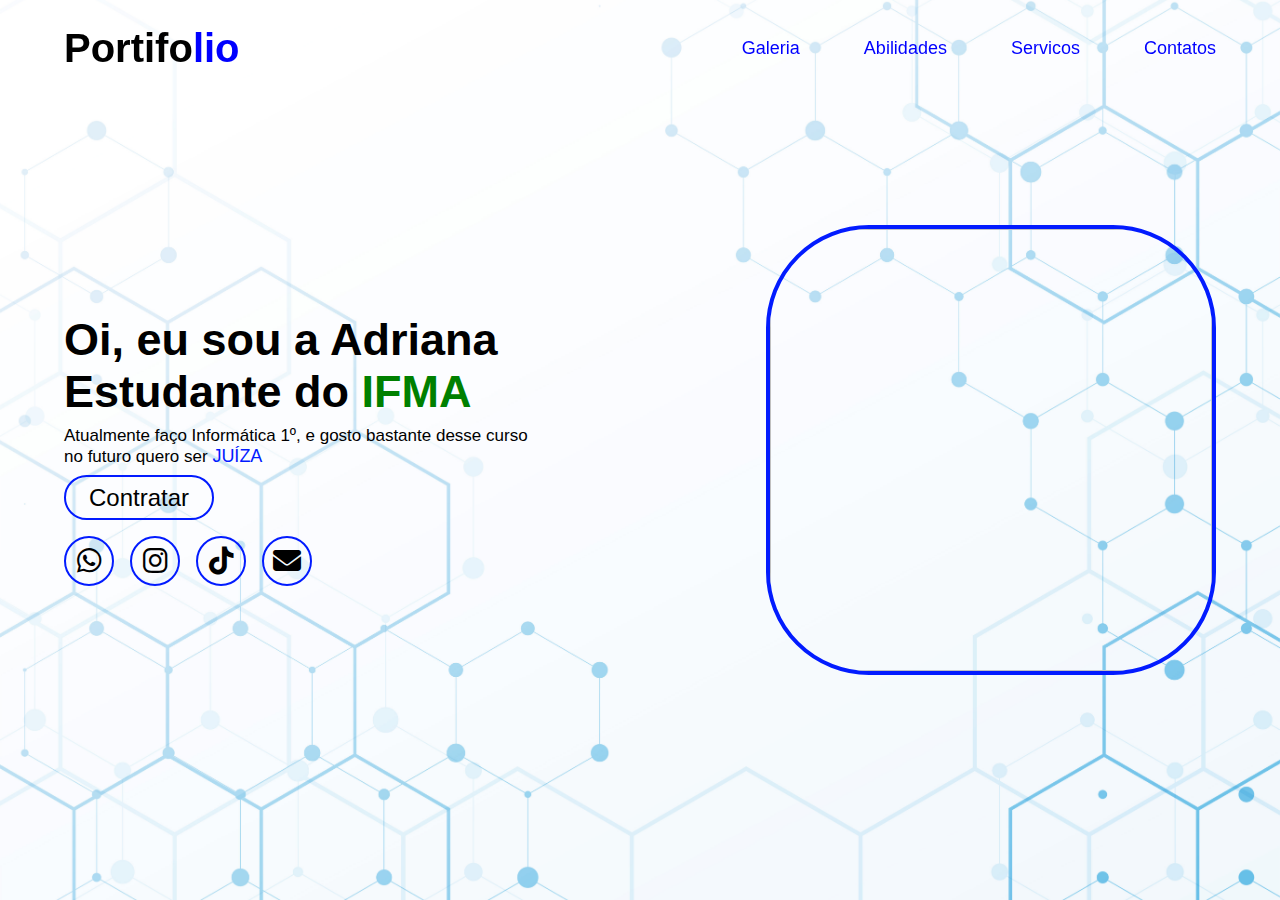
==== index.html @ 2d1b99fe "Add files via upload" ====
<!DOCTYPE html>
<html lang="pt-br">
<head>
    <meta charset="UTF-8">
    <meta name="viewport" content="width=device-width, initial-scale=1.0">
    <title>Adri</title>
    <link rel="stylesheet" href="style.css">
    <link rel="stylesheet" href="https://cdnjs.cloudflare.com/ajax/libs/font-awesome/6.5.1/css/all.min.css">
</head>
<body>
    <nav>
        <a href="index.html" class="logo">
            <h1>Portifo<span>lio</span></h1>
        </a>
        <ul>
            <li><a href="Galeria.html">Galeria</a></li>
            <li><a href="#">Abilidades</a></li>
            <li><a href="#">Servicos</a></li>
            <li><a href="#">Contatos</a></li>
            <!--
            <button onclick="document.location='default.asp'">HTML Tutorial</button>
            -->
        </ul>
    </nav>
    <main>
        <div class="container">
            <div class="texto">
                <h2>
                    Oi, eu sou a  Adriana <br> Estudante do <span class="span1"> IFMA </span>
                </h2>
                <p>
                    Atualmente faço Informática 1º, e gosto bastante desse curso <br> no futuro quero ser <span class="span2"> JUÍZA </span>
                </p>
                <div class="Contratar">
                    <button class="dinheiro">
                        Contratar
                    </button>
                </div>
                <div class="botoes">
                  <button class="menu"><i class="fab fa-whatsapp"></i></button>
                  <button class="menu"><i class="fab fa-instagram"></i></button>
                  <button class="menu"><i class="fab fa-tiktok"></i></button>
                  <button class="menu"><i class="fas fa-envelope"></i></button>
                </div>
            </div>
            <div class="img">
                <img src="fotos/Adriana.png4" class="default-img">
                <video class="hover-video" autoplay loop muted>
                    <source src="videos/Adriana.mp44" type="video/mp4">
                </video>
            </div>
        </div>
    </main>
</body>
</html>
---- style.css ----
* {
    margin: 0;
    padding: 0;
    box-sizing: border-box;
}

body {
    width: 100%;
    height: 100%;
    font-family: Arial, sans-serif;
    background-image: url("fotos/Fundo5.jpg");
    background-size: cover;
    background-position: center;   
    overflow-x: hidden;
    overflow-y: scroll;
}

body::-webkit-scrollbar{
    display: none;
}

nav {
    width: 100%;
    height: 6rem;
    position: fixed;
    top: 0;
    left: 0;
    padding: 0 5%;
    display: flex;
    align-items: center;
    justify-content: space-between;

}

nav .logo{
    text-decoration: none;
    color: black;
    font-size: 20px;
    position: relative;
}

nav .logo::after{
    content: " ";
    width: 0%;
    height: 2px;
    background-color: black;
    position: absolute;
    bottom: 0;
    left: 0;
    transition: 0.5s ease-in-out;
}

nav .logo:hover::after{
    width: 100%;
}

nav .logo span{
    color: blue;

}

nav ul{
    display: flex;
    align-items: center;
    gap: 4rem;
    list-style: none;

}

nav ul li a{
    color: blue;
    font-size: 18px;
    text-decoration: none;
    position: relative;
}

nav ul li a::after{
    content: " ";
    width: 0%;
    height: 2px;
    background-color: black;
    position: absolute;
    bottom: 0;
    left: 0;
    transition: 0.5s ease-in-out;
}

nav ul li a:hover::after{
    width: 100%;
}

main{
    width: 100%;
    height: 100vh;
}

main .container{
    width: 100%;
    height: 100%;
    display: flex;
    align-items: center;
    justify-content: space-between;
    padding: 0 5%;
}

.container .texto{
flex-basis: 50%;
}

.container .texto h2{
    font-size: 45px;
    color: black;
}

.span1{
    color: green;
}

.span2{
    color: rgb(2, 27, 255);
    font-size: 18px;
}

.container .texto p{
    color: black;
    font-size: 17px;
    margin-top: 0.5rem;
}
/*kkkkkkkkkkkkkkkkkkkkkkkkkkkkkkkkkkkkkkkkkkk*/
/*
.dinheiro {
    padding: 0.7rem 2rem;
    border: 2px solid rgb(2, 27, 255);
    color: rgb(2, 27, 255);
    display: inline-block;
    font-size: 20px;
    margin-top: 1rem;
    text-decoration: none;
    transition: all 0.3s ease;
    background-color: rgb(71, 227, 255);
    border-radius: 100px;
    margin-bottom: 1rem;
}
*/

.dinheiro {
    position: relative;
    background: transparent;
    border: 2.5px solid rgb(2, 27, 255);
    width: 150px;
    height: 45px;
    border-radius: 50px;
    display: flex;
    justify-content: center;
    align-items: center;
    cursor: pointer;
    overflow: hidden;
    font-size: 24px;
    color: black;
    transition: color 0.5s ease;
    z-index: 1; 
    margin-top: 0.5rem;
    margin-bottom: 1rem;
}

.dinheiro::before {
    content: "";
    position: absolute;
    width: 200%;
    height: 200%;
    background: rgb(2, 27, 255);
    border-radius: 50px;
    transform: scale(0);
    transition: all 0.5s ease-out;
    z-index: -1; /* Garante que o fundo fique atrás do texto */
}

.dinheiro:hover::before {
    transform: scale(1);
}

.dinheiro:hover {
    color: white; /* Torna o texto branco ao passar o mouse */
}


/*kkkkkkkkkkkkkkkkkkkkkkkkkkkkkkkkkkkkkkkkkkk*/

.botoes {
    display: flex;
    justify-content: space-between;
    gap: 1rem;
    width: fit-content;
    object-fit: cover;
}

.botoes .menu {
    position: relative;
    background: transparent;
    border: 2.5px solid rgb(2, 27, 255);
    width: 50px;
    height: 50px;
    border-radius: 100%;
    display: flex;
    justify-content: center;
    align-items: center;
    cursor: pointer;
    overflow: hidden;
    font-size: 24px; /* Ajusta o tamanho dos ícones */
    color: black; /* Cor padrão dos ícones */
    transition: color 0.3s ease;
}

.botoes .menu i {
    font-size: 28px; /* Ajuste o tamanho para testar */
    position: relative;
}

/* Efeito de hover */
.menu:hover {
    color: white; /* Cor dos ícones ao passar o mouse */
}

.menu::before {
    content: " ";
    position: absolute;
    width: 200%;
    height: 200%;
    background: rgb(2, 27, 255);
    border-radius: 50%;
    transform: scale(0);
    transition: all 0.5s ease-out;
}

.menu:hover::before {
    transform: scale(1);
}


/*akkakwkwkwkkakwkakakwkkwkwkwkwkkw*/
.container .img{
    border: 4px solid rgb(2, 27, 255);
    border-radius: 103px;
    position: relative;
    width: 450px;
    height: 450px;
}

.container .img img, .container .img video{
    width: 100%;
    height: 100%;
    border-radius: 99px;
    position: absolute;
    object-fit: cover;
    transition: all 0.5s ease-in-out;
}

.container .img .hover-video{
    opacity: 0;
}

.container .img:hover .hover-video{
    opacity: 1;
}

.container .img:hover .default-img{
    opacity: 0;
}
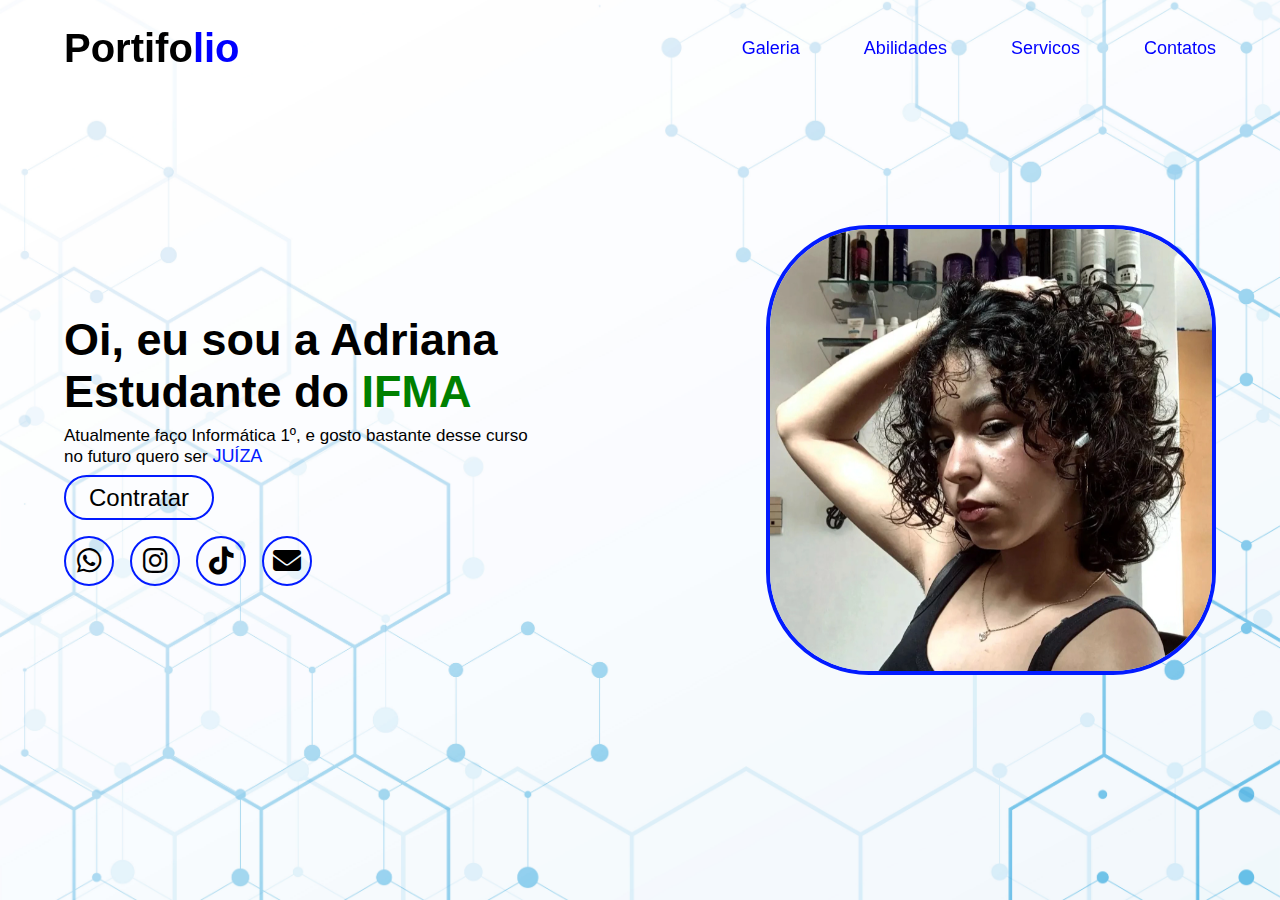
==== commit 646d8fa4: "Add files via upload" ====
--- a/index.html
+++ b/index.html
@@ -44,9 +44,9 @@
                 </div>
             </div>
             <div class="img">
-                <img src="fotos/Adriana.png4" class="default-img">
+                <img src="fotos/Adriana.png" class="default-img">
                 <video class="hover-video" autoplay loop muted>
-                    <source src="videos/Adriana.mp44" type="video/mp4">
+                    <source src="videos/Adriana.mp4" type="video/mp4">
                 </video>
             </div>
         </div>
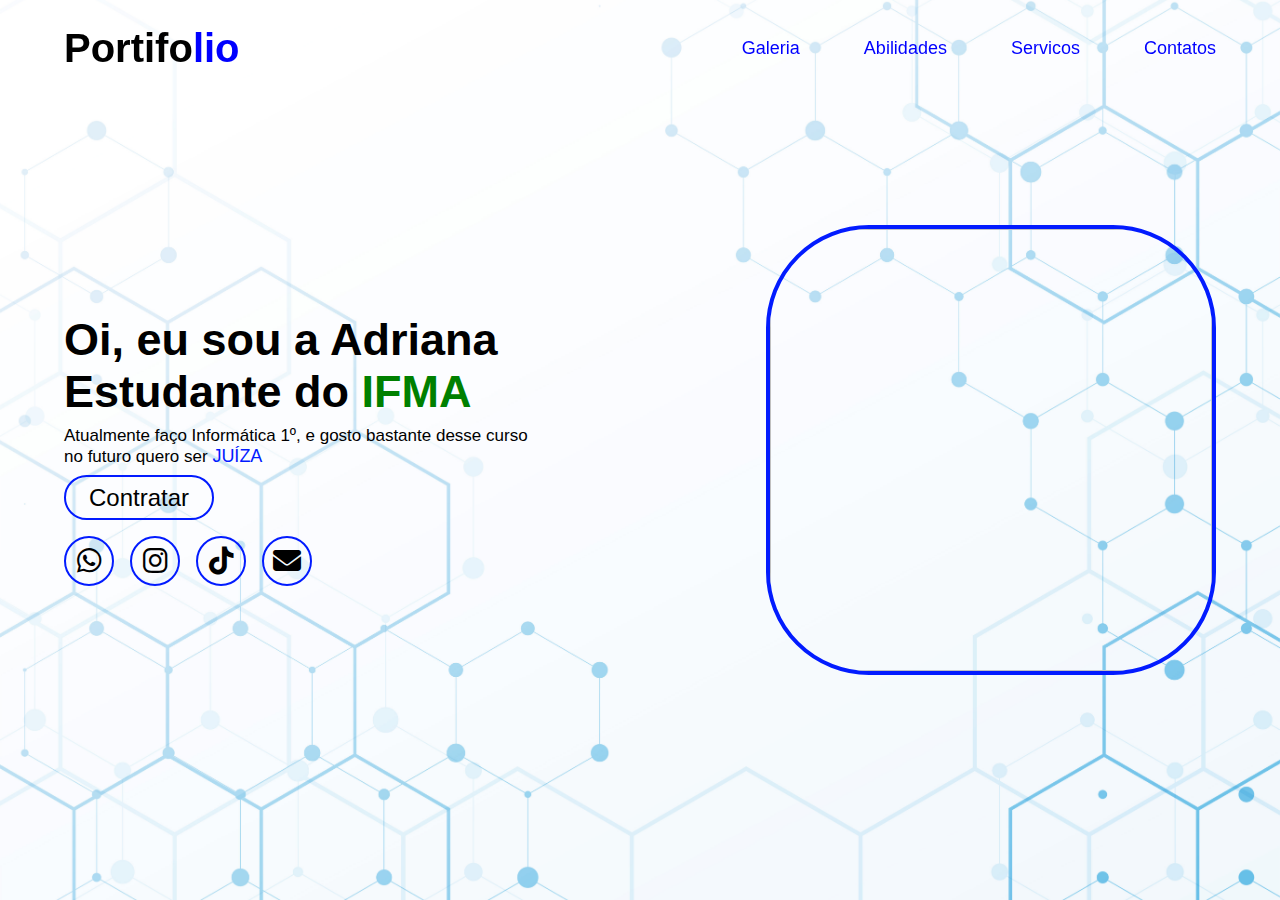
==== commit e781939c: "Add files via upload" ====
--- a/index.html
+++ b/index.html
@@ -6,6 +6,8 @@
     <title>Adri</title>
     <link rel="stylesheet" href="style.css">
     <link rel="stylesheet" href="https://cdnjs.cloudflare.com/ajax/libs/font-awesome/6.5.1/css/all.min.css">
+    <script src="https://code.jquery.com/jquery-3.6.0.min.js"></script> <!-- jQuery -->
+    <script defer src="script.js"></script>
 </head>
 <body>
     <nav>
@@ -44,9 +46,9 @@
                 </div>
             </div>
             <div class="img">
-                <img src="fotos/Adriana.png" class="default-img">
+                <img src="fotos/Adriana.png4" class="default-img">
                 <video class="hover-video" autoplay loop muted>
-                    <source src="videos/Adriana.mp4" type="video/mp4">
+                    <source src="videos/Adriana.mp44" type="video/mp4">
                 </video>
             </div>
         </div>
--- a/style.css
+++ b/style.css
@@ -1,3 +1,4 @@
+@charset "UTF-8";
 * {
     margin: 0;
     padding: 0;
@@ -127,21 +128,11 @@
     margin-top: 0.5rem;
 }
 /*kkkkkkkkkkkkkkkkkkkkkkkkkkkkkkkkkkkkkkkkkkk*/
-/*
-.dinheiro {
-    padding: 0.7rem 2rem;
-    border: 2px solid rgb(2, 27, 255);
-    color: rgb(2, 27, 255);
-    display: inline-block;
-    font-size: 20px;
-    margin-top: 1rem;
-    text-decoration: none;
-    transition: all 0.3s ease;
-    background-color: rgb(71, 227, 255);
-    border-radius: 100px;
-    margin-bottom: 1rem;
-}
-*/
+
+.contratar{
+    position: absolute;
+    text-align: center;
+}
 
 .dinheiro {
     position: relative;
@@ -183,6 +174,52 @@
     color: white; /* Torna o texto branco ao passar o mouse */
 }
 
+.dinheiro:active {
+    letter-spacing: 0.5px;
+}
+
+.onclic { 
+  width: 45px;
+  border-color: #bbbbbb;
+  border-width: 3px;
+  font-size: 0;
+  border-left-color: black;
+  animation: rotating 2s 0.25s linear infinite;
+  margin-left: 52px;
+}
+
+.onclic:after {
+  content: "";
+}
+
+.onclic:hover {
+  color: #1ECD97;
+  background: white;
+}
+
+.validate {
+  font-size: 0; 
+  color: white;
+  background: rgb(2, 27, 255); /*verde*/
+  display: flex;
+  align-items: center;
+  justify-content: center;
+}
+
+.validate:after {
+  font-size: 16px; 
+  font-family: "FontAwesome";
+  content: "✔"; 
+}
+
+@keyframes rotating {
+  from {
+    transform: rotate(0deg);
+  }
+  to {
+    transform: rotate(360deg);
+  }
+}
 
 /*kkkkkkkkkkkkkkkkkkkkkkkkkkkkkkkkkkkkkkkkkkk*/
 
@@ -236,6 +273,9 @@
     transform: scale(1);
 }
 
+.menu:active i {
+    transform: scale(1.1);
+}
 
 /*akkakwkwkwkkakwkakakwkkwkwkwkwkkw*/
 .container .img{
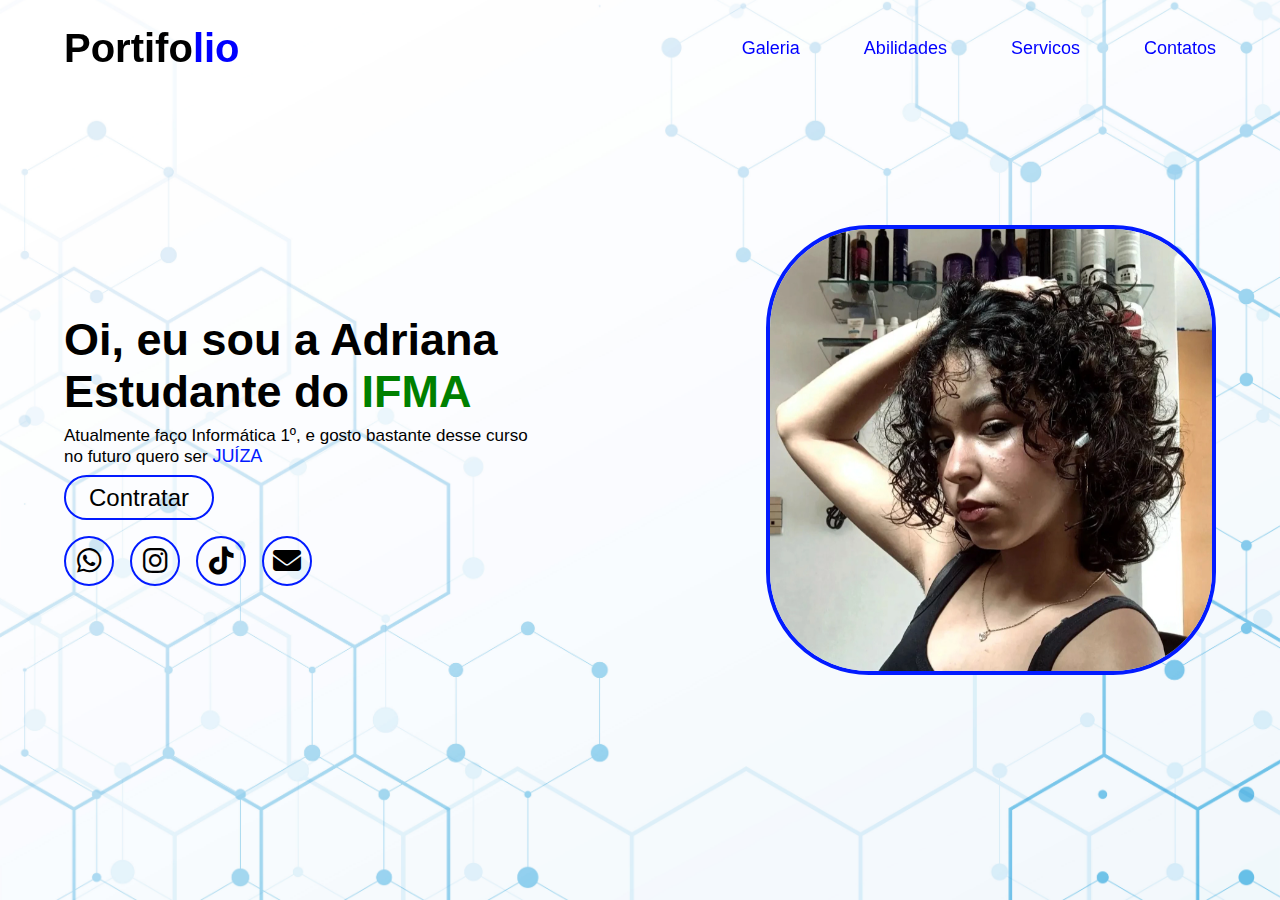
==== commit 8feea0eb: "k" ====
--- a/index.html
+++ b/index.html
@@ -46,9 +46,9 @@
                 </div>
             </div>
             <div class="img">
-                <img src="fotos/Adriana.png4" class="default-img">
+                <img src="fotos/Adriana.png" class="default-img">
                 <video class="hover-video" autoplay loop muted>
-                    <source src="videos/Adriana.mp44" type="video/mp4">
+                    <source src="videos/Adriana.mp4" type="video/mp4">
                 </video>
             </div>
         </div>
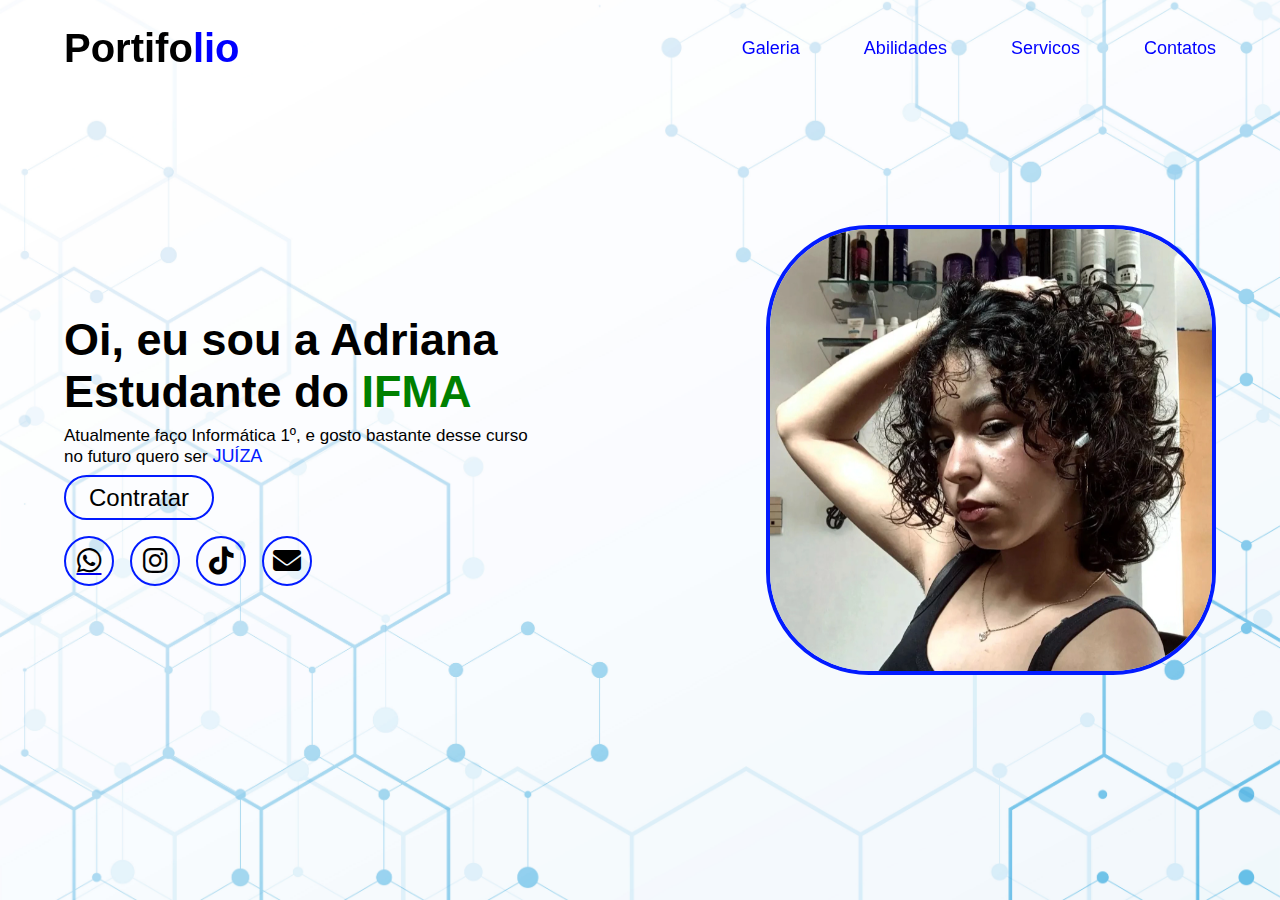
==== commit b55f613b: "G" ====
--- a/index.html
+++ b/index.html
@@ -39,7 +39,10 @@
                     </button>
                 </div>
                 <div class="botoes">
-                  <button class="menu"><i class="fab fa-whatsapp"></i></button>
+                    <a href="fotos/Adriana.png" download>
+                        <button class="menu"><i class="fab fa-whatsapp"></i></button>
+                    </a>
+                  
                   <button class="menu"><i class="fab fa-instagram"></i></button>
                   <button class="menu"><i class="fab fa-tiktok"></i></button>
                   <button class="menu"><i class="fas fa-envelope"></i></button>
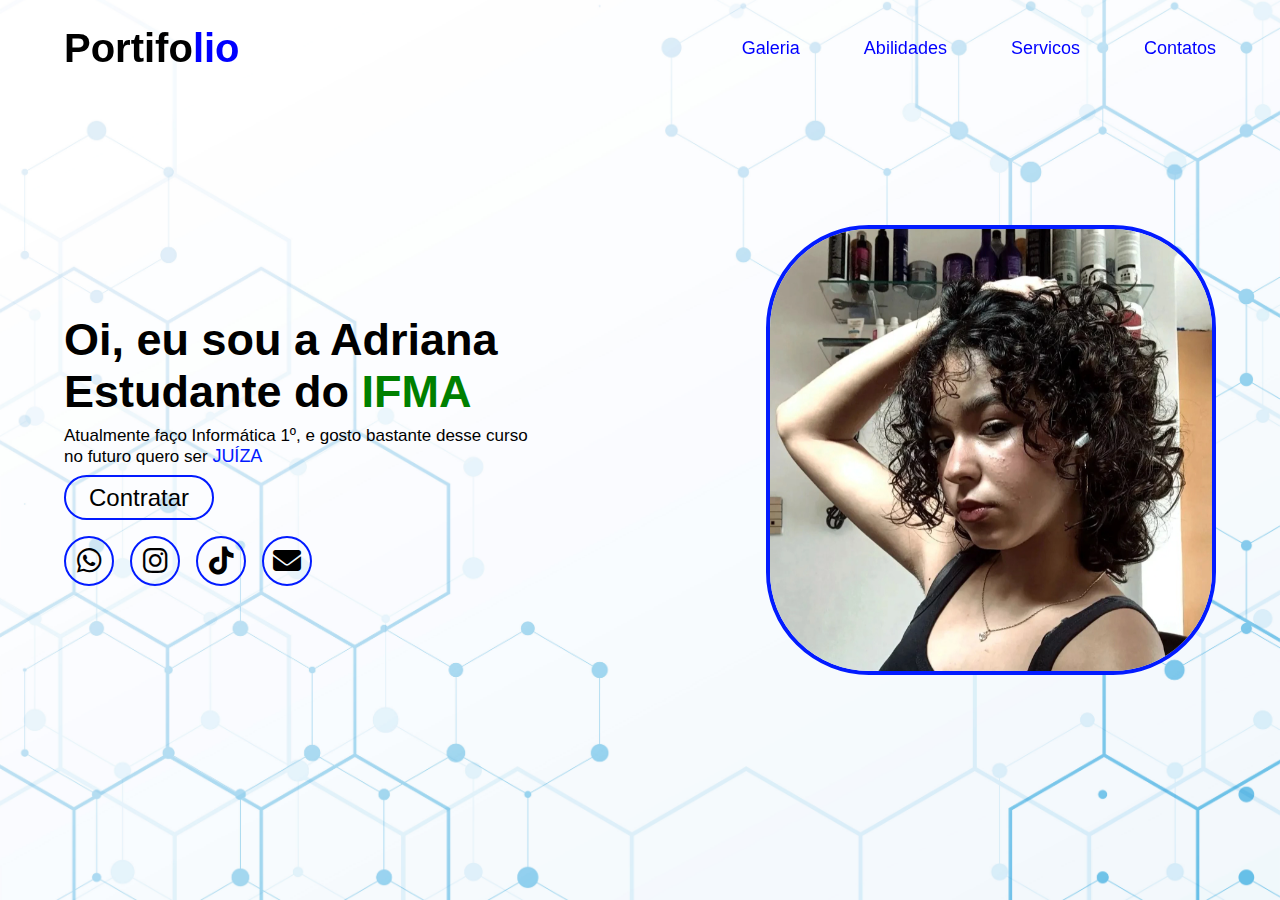
==== commit f07166ef: "Add files via upload" ====
--- a/index.html
+++ b/index.html
@@ -42,10 +42,15 @@
                     <a href="fotos/Adriana.png" download>
                         <button class="menu"><i class="fab fa-whatsapp"></i></button>
                     </a>
-                  
-                  <button class="menu"><i class="fab fa-instagram"></i></button>
-                  <button class="menu"><i class="fab fa-tiktok"></i></button>
-                  <button class="menu"><i class="fas fa-envelope"></i></button>
+                    <a href="fotos/Adriana.png" download>
+                        <button class="menu"><i class="fab fa-instagram"></i></button>
+                    </a>
+                    <a href="fotos/Adriana.png" download>
+                        <button class="menu"><i class="fab fa-tiktok"></i></button>
+                    </a>
+                    <a href="fotos/Adriana.png" download>
+                        <button class="menu"><i class="fas fa-envelope"></i></button>
+                    </a>
                 </div>
             </div>
             <div class="img">
--- a/style.css
+++ b/style.css
@@ -305,4 +305,8 @@
 
 .container .img:hover .default-img{
     opacity: 0;
+}
+
+a {
+    text-decoration: none;
 }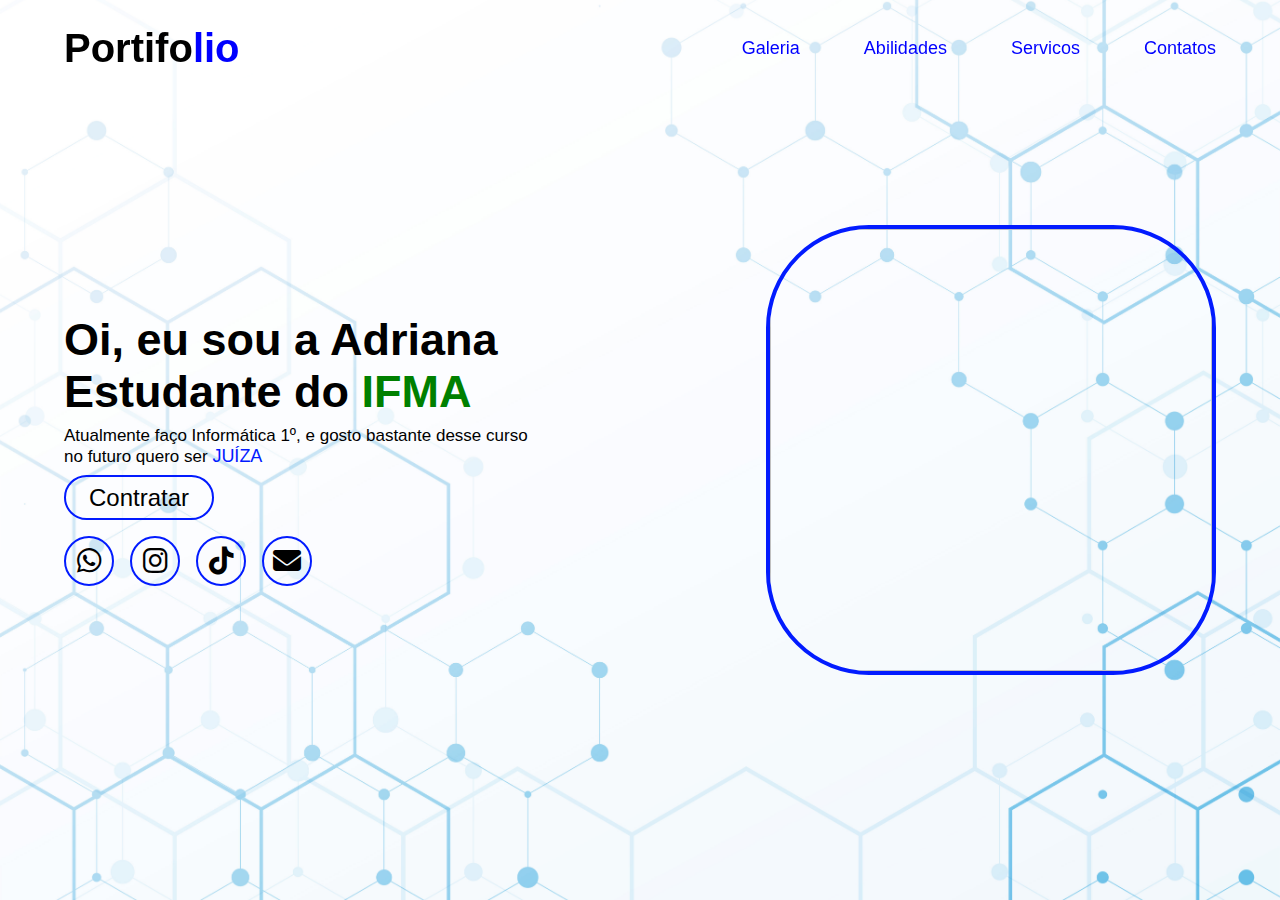
==== commit 8395e6eb: "Update index.html" ====
--- a/index.html
+++ b/index.html
@@ -54,12 +54,12 @@
                 </div>
             </div>
             <div class="img">
-                <img src="fotos/Adriana.png" class="default-img">
+                <img src="fotos/Adriana.png4" class="default-img">
                 <video class="hover-video" autoplay loop muted>
-                    <source src="videos/Adriana.mp4" type="video/mp4">
+                    <source src="videos/Adriana.mp44" type="video/mp4">
                 </video>
             </div>
         </div>
     </main>
 </body>
-</html>+</html>
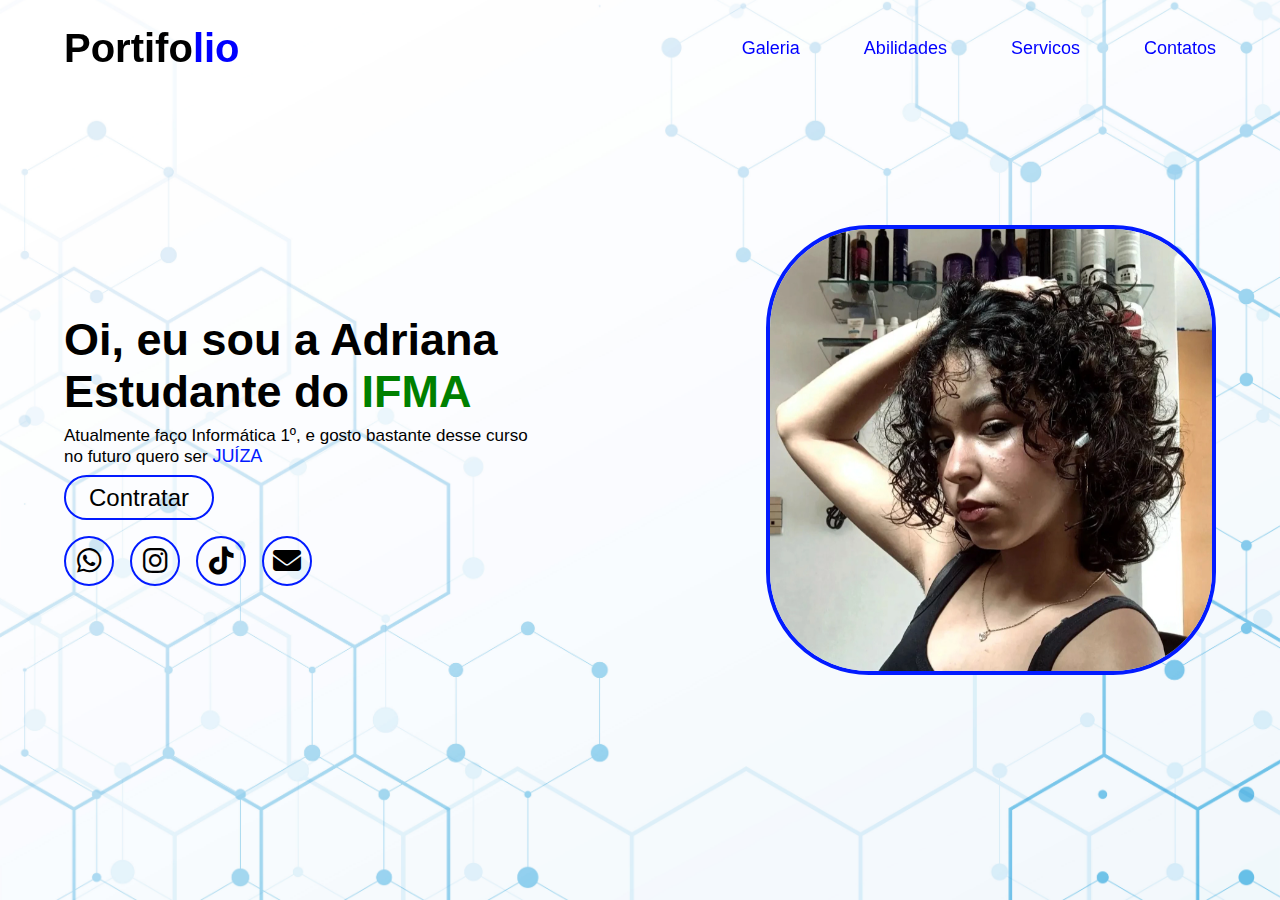
==== commit d148a71d: "Update index.html" ====
--- a/index.html
+++ b/index.html
@@ -54,9 +54,9 @@
                 </div>
             </div>
             <div class="img">
-                <img src="fotos/Adriana.png4" class="default-img">
+                <img src="fotos/Adriana.png" class="default-img">
                 <video class="hover-video" autoplay loop muted>
-                    <source src="videos/Adriana.mp44" type="video/mp4">
+                    <source src="videos/Adriana.mp4" type="video/mp4">
                 </video>
             </div>
         </div>
--- a/style.css
+++ b/style.css
@@ -309,4 +309,4 @@
 
 a {
     text-decoration: none;
-}+}
